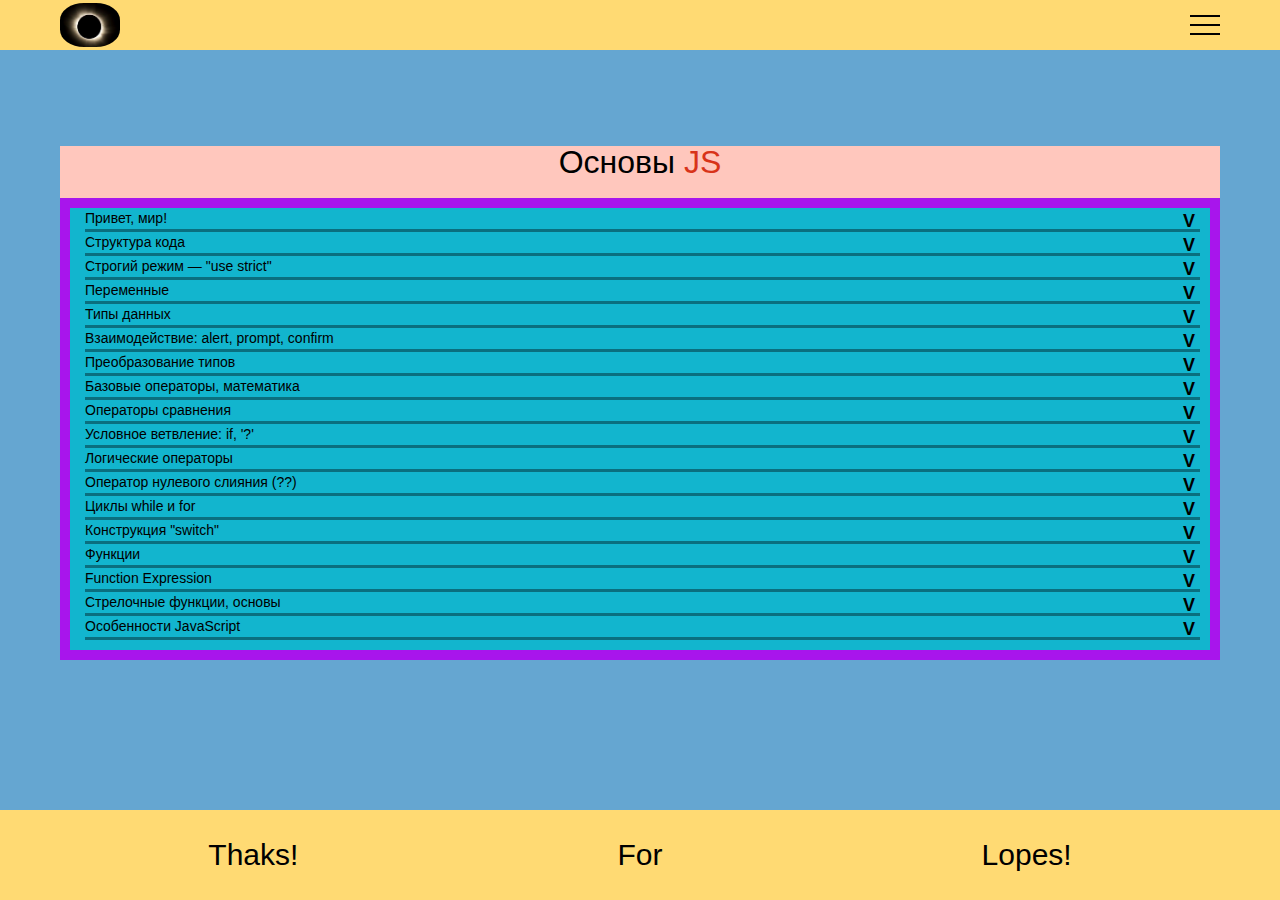
==== index.html @ dfa92df5 "initial commit" ====
<!DOCTYPE html>
<html lang="en">

<head>
    <meta charset="UTF-8">
    <meta http-equiv="X-UA-Compatible" content="IE=edge">
    <meta name="viewport" content="width=device-width, initial-scale=1.0">
    <title>JS-Lopes</title>
    <link rel="stylesheet" href="css/style.css">
</head>

<body class="main">
    <div class="main__wrapper">
<nav class="menu">
    <div class="menu__body">
        <a href="#" class="menu__logo">
            <img src="img/ThisIsLife.jpg" alt="">
        </a>
        <div class="menu__burger">
            <span></span>
        </div>
        <ul class="menu__punkts">
            <li class="menu__punkt">
                <a href="index.html" class="menu__link  hoverable">Основы JavaScript</a>
            </li>
            <li class="menu__punkt">
                <a href="qualityOfCode.html" class="menu__link hoverable">Качество кода</a>
            </li>
            <li class="menu__punkt">
                <a href="#" class="menu__link hoverable">Объекты: основы</a>
            </li>
            <li class="menu__punkt">
                <a href="#" class="menu__link hoverable">Типы данных</a>
            </li>
            <li class="menu__punkt">
                <a href="#" class="menu__link hoverable">Продвинутая работа с функциями</a>
            </li>
            <li class="menu__punkt">
                <a href="#" class="menu__link hoverable">Свойства объекта, их конфигурация</a>
            </li>
            <li class="menu__punkt">
                <a href="#" class="menu__link hoverable">Прототипы, наследование</a>
            </li>
            <li class="menu__punkt">
                <a href="#" class="menu__link hoverable">Обработка ошибок</a>
            </li>
            <li class="menu__punkt">
                <a href="#" class="menu__link hoverable">Промисы, async/await</a>
            </li>
            <li class="menu__punkt">
                <a href="#" class="menu__link hoverable">Генераторы, продвинутая итерация</a>
            </li>
            <li class="menu__punkt">
                <a href="#" class="menu__link hoverable">Модули</a>
            </li>
            <li class="menu__punkt">
                <a href="#" class="menu__link hoverable">Разное</a>
            </li>
        </ul>
    </div>
</nav>        <div class="example">
            <div class="example__wrapper">
                <h1 class="example__title"> Основы <span>JS</span></h1>
                <ul class="example__list">
                    <li class="example-items">
                        <div class="example-item hoverable">Привет, мир!<span class="marker">V</span></div>
                        <div class="example-item__homework display__none">
                            <form name="hello_world" action="#" class="hello__world">
                                <div class="hello__world-item">
                                    <label for="input_1" class="label">Введи шо хош))</label>
                                    <input id="input_1" type="text" value="" name="helloWorldInput"
                                        class="hello__world-input">
                                </div>
                                <div class="button__form button__form-hello hoverable">Пуск!</div>
                            </form>
                        </div>
                    </li>
                    <li class="example-items">
                        <div class="example-item hoverable">Структура кода<span class="marker">V</span></div>
                        <div class="example-item__homework display__none">
                            <div class="example-item__decor">Инструкции – это синтаксические конструкции и
                                команды, которые выполняют действия.</div>
                            <div class="example-item__decor">Мы уже видели инструкцию alert('Привет, мир!'),
                                которая отображает сообщение «Привет, мир!».</div>
                            <div class="example-item__decor">В нашем коде может быть столько инструкций, сколько
                                мы захотим. Инструкции могут отделяться точкой с запятой.</div>
                            <div class="example-item__decor">Обычно каждую инструкцию пишут на новой строке,
                                чтобы код было легче читать.
                                В большинстве случаев точку с запятой можно не ставить, если есть переход на новую
                                строку.
                                В этом случае JavaScript интерпретирует перенос строки как «неявную» точку с запятой.
                                Это называется автоматическая вставка точки с запятой.
                            </div>
                            <div class="example-item__decor">JavaScript не вставляет точку с запятой перед
                                квадратными скобками [...].
                                Это может произойти и в некоторых других ситуациях.
                                Мы рекомендуем ставить точку с запятой между инструкциями, даже если они отделены
                                переносами строк.
                                Это правило широко используется в сообществе разработчиков.
                                Стоит отметить ещё раз – в большинстве случаев можно не ставить точку с запятой.
                                Но безопаснее, особенно для новичка, ставить её.
                            </div>
                            <div class="example-item__decor">Со временем программы становятся всё сложнее и
                                сложнее.
                                Возникает необходимость добавлять комментарии, которые бы описывали, что делает код и
                                почему.
                                Комментарии могут находиться в любом месте скрипта.
                                Они не влияют на его выполнение, поскольку движок просто игнорирует их.
                                Однострочные комментарии начинаются с двойной косой черты //.
                                Многострочные комментарии начинаются косой чертой со звёздочкой /* и заканчиваются
                                звёздочкой с косой чертой */.</div>
                        </div>
                    </li>
                    <li class="example-items">
                        <div class="example-item hoverable">Строгий режим — "use strict"<span class="marker">V</span>
                        </div>
                        <div class="example-item__homework display__none">
                            <div class="example-item__decor">На протяжении долгого времени JavaScript развивался без
                                проблем с обратной совместимостью. Новые функции добавлялись в язык, в то время как
                                старая функциональность не менялась.</div>
                            <div class="example-item__decor">Преимуществом данного подхода было то, что существующий код
                                продолжал работать. А недостатком – что любая ошибка или несовершенное решение, принятое
                                создателями JavaScript, застревали в языке навсегда.</div>
                            <div class="example-item__decor">Так было до 2009 года, когда появился ECMAScript 5 (ES5).
                                Он добавил новые возможности в язык и изменил некоторые из существующих. Чтобы
                                устаревший код работал, как и раньше, по умолчанию подобные изменения не применяются.
                                Поэтому нам нужно явно их активировать с помощью специальной директивы: "use strict".
                            </div>
                            <div class="example-item__decor">Директива выглядит как строка: "use strict" или 'use
                                strict'. Когда она находится в начале скрипта, весь сценарий работает в «современном»
                                режиме.
                                Позже мы изучим функции (способ группировки команд). Забегая вперёд, заметим, что вместо
                                всего скрипта "use strict" можно поставить в начале большинства видов функций. Это
                                позволяет включить строгий режим только в конкретной функции. Но обычно люди используют
                                его для всего файла.
                                Проверьте, что "use strict" находится в первой исполняемой строке скрипта, иначе строгий
                                режим может не включиться.
                                Нет директивы типа "no use strict", которая возвращала бы движок к старому поведению.
                                Как только мы входим в строгий режим, отменить это невозможно.
                            </div>
                            <div class="example-item__decor">В дальнейшем, когда вы будете использовать консоль браузера
                                для тестирования функций, обратите внимание, что use strict по умолчанию в ней выключен.
                                Иногда, когда use strict имеет значение, вы можете получить неправильные результаты.
                            </div>
                            <h2 class="example__title">Всегда ли нужно использовать «use strict»?</h2>
                            <div class="example-item__decor">Вопрос кажется риторическим, но это не так.
                                Кто-то посоветует начинать каждый скрипт с "use strict"… Но есть способ покруче.
                                Современный JavaScript поддерживает «классы» и «модули» — продвинутые структуры языка (и
                                мы, конечно, до них доберёмся), которые автоматически включают строгий режим. Поэтому в
                                них нет нужды добавлять директиву "use strict".</div>
                            <div class="example-item__decor">Подытожим: пока очень желательно добавлять "use strict"; в
                                начале ваших скриптов. Позже, когда весь ваш код будет состоять из классов и модулей,
                                директиву можно будет опускать.
                                Пока мы узнали о use strict только в общих чертах.
                                В следующих главах, по мере расширения знаний о возможностях языка, мы яснее увидим
                                отличия между строгим и стандартным режимом. К счастью, их не так много, и все они
                                делают жизнь разработчика лучше.
                                Все примеры в этом учебнике подразумевают исполнение в строгом режиме, за исключением
                                случаев (очень редких), когда оговорено иное.</div>
                        </div>
                    </li>
                    <li class="example-items">
                        <div class="example-item hoverable">Переменные<span class="marker">V</span></div>
                        <div class="example-item__homework display__none">
                            <form name="variables" action="#" class="variable">
                                <div class="variable-item">
                                    <label for="input_2" class="label">Введи переменную name.</label>
                                    <input id="input_2" type="text" value="" name="variableInput"
                                        class="variable-input">
                                </div>
                                <div class="button__form button__form-variable hoverable">Пуск!</div>
                            </form>
                        </div>
                    </li>
                    <li class="example-items">
                        <div class="example-item hoverable">Типы данных<span class="marker">V</span></div>
                        <div class="example-item__homework display__none">
                            <h2 class="example__title">Итого</h2>
                            <div class="example-item__decor">
                                В JavaScript есть 8 основных типов.
                            </div>
                            <ul>
                                <li class="data__type">
                                    <div class="example-item__decor">
                                        <span class="green"> number </span>для любых чисел: целочисленных или чисел с
                                        плавающей точкой;
                                        целочисленные значения ограничены диапазоном ±(253-1).
                                    </div>
                                </li>
                                <li class="data__type">
                                    <div class="example-item__decor">
                                        <span class="green"> bigint </span> для целых чисел произвольной длины.
                                    </div>
                                </li>
                                <li class="data__type">
                                    <div class="example-item__decor">
                                        <span class="green"> string </span> для строк. Строка может содержать ноль или
                                        больше символов, нет отдельного символьного типа.
                                    </div>
                                </li>
                                <li class="data__type">
                                    <div class="example-item__decor">
                                        <span class="green"> boolean </span> для true/false.
                                    </div>
                                </li>
                                <li class="data__type">
                                    <div class="example-item__decor">
                                        <span class="green"> null </span> для неизвестных значений – отдельный тип,
                                        имеющий одно значение null.
                                    </div>
                                </li>
                                <li class="data__type">
                                    <div class="example-item__decor">
                                        <span class="green"> undefined </span> для неприсвоенных значений – отдельный
                                        тип, имеющий одно значение undefined.
                                    </div>
                                </li>
                                <li class="data__type">
                                    <div class="example-item__decor">
                                        <span class="green"> object </span> для более сложных структур данных.
                                    </div>
                                </li>
                                <li class="data__type">
                                    <div class="example-item__decor">
                                        <span class="green"> symbol </span> для уникальных идентификаторов.
                                    </div>
                                </li>
                            </ul>
                            <div class="example-item__decor">
                                Оператор typeof позволяет нам увидеть, какой тип данных сохранён в переменной.
                                Имеет две формы: typeof x или typeof(x).
                                Возвращает строку с именем типа. Например, "string".
                                Для null возвращается "object" – это ошибка в языке, на самом деле это не объект.</div>
                        </div>
                    </li>
                    <li class="example-items">
                        <div class="example-item  hoverable">Взаимодействие: alert, prompt, confirm<span
                                class="marker">V</span>
                        </div>
                        <div class="example-item__homework display__none">
                            <div class="button__form button__form-interaction hoverable">Пуск!</div>
                        </div>
                    </li>
                    <li class="example-items">
                        <div class="example-item hoverable">Преобразование типов<span class="marker">V</span></div>
                        <div class="example-item__homework display__none">
                            <h2 class="example__title">Итого</h2>
                            <div class="example-item__decor"> Существует 3 наиболее широко используемых преобразования:
                                строковое, численное и логическое.</div>
                            <div class="example-item__decor"><span class="green">Строковое</span> – Происходит, когда
                                нам нужно что-то вывести. Может быть вызвано с помощью String(value). Для примитивных
                                значений работает очевидным образом.</div>
                            <div class="example-item__decor"><span class="green">Численное</span> – Происходит в
                                математических операциях. Может быть вызвано с помощью Number(value).
                                <p>Значение <span class="green">undefined</span>. Становится <span
                                        class="green">NaN</span>.</p>
                                <p>Значение <span class="green">null</span>. Становится <span class="green">0</span>.
                                </p>
                                <p>Значение <span class="green">true / false</span>. Становится <span class="green">1 /
                                        0</span>.</p>
                                <p>Значение <span class="green">string</span>. Пробельные символы по краям обрезаются.
                                    Далее, если
                                    остаётся пустая строка, то получаем <span class="green">0</span>, иначе из непустой
                                    строки «считывается» число.
                                    При ошибке результат <span class="green">NaN</span>..</p>
                            </div>
                            <div class="example-item__decor"><span class="green">Логическое</span> – Происходит в
                                логических операциях. Может быть вызвано с помощью Boolean(value).
                                <p>Значения <span class="green">0, null, undefined, NaN, ""</span>. Становится <span
                                        class="green">false</span>
                                <p>Любое другое значение становится <span class="green">true</span>
                            </div>
                        </div>
                    </li>
                    <li class="example-items">
                        <div class="example-item hoverable">Базовые операторы, математика<span class="marker">V</span>
                        </div>
                        <div class="example-item__homework display__none"></div>
                    </li>
                    <li class="example-items">
                        <div class="example-item hoverable">Операторы сравнения<span class="marker">V</span></div>
                        <div class="example-item__homework display__none"></div>
                    </li>
                    <li class="example-items">
                        <div class="example-item hoverable">Условное ветвление: if, '?'<span class="marker">V</span>
                        </div>
                        <div class="example-item__homework display__none"></div>
                    </li>
                    <li class="example-items">
                        <div class="example-item hoverable">Логические операторы<span class="marker">V</span></div>
                        <div class="example-item__homework display__none"></div>
                    </li>
                    <li class="example-items">
                        <div class="example-item hoverable">Оператор нулевого слияния (??)<span class="marker">V</span>
                        </div>
                        <div class="example-item__homework display__none"></div>
                    </li>
                    <li class="example-items">
                        <div class="example-item hoverable">Циклы while и for<span class="marker">V</span></div>
                        <div class="example-item__homework display__none"></div>
                    </li>
                    <li class="example-items">
                        <div class="example-item hoverable">Конструкция "switch"<span class="marker">V</span></div>
                        <div class="example-item__homework display__none"></div>
                    </li>
                    <li class="example-items">
                        <div class="example-item hoverable">Функции<span class="marker">V</span></div>
                        <div class="example-item__homework display__none"></div>
                    </li>
                    <li class="example-items">
                        <div class="example-item hoverable">Function Expression<span class="marker">V</span></div>
                        <div class="example-item__homework display__none"></div>
                    </li>
                    <li class="example-items">
                        <div class="example-item hoverable">Стрелочные функции, основы<span class="marker">V</span>
                        </div>
                        <div class="example-item__homework display__none"></div>
                    </li>
                    <li class="example-items">
                        <div class="example-item hoverable">Особенности JavaScript<span class="marker">V</span></div>
                        <div class="example-item__homework display__none"></div>
                    </li>
                </ul>
            </div>
        </div>
<div class="footer">
    <ul class="footer__space">
        <li class="footer__item hoverable"> Thaks!</li>
        <li class="footer__item hoverable">For</li>
        <li class="footer__item hoverable">Lopes!</li>
    </ul>
</div>    </div>
    <script src="js\script.js"></script>
</body>

</html>
---- css/style.css ----
* {
  padding: 0;
  margin: 0;
  border: 0;
}

*,
*:before,
*:after {
  -webkit-box-sizing: border-box;
  box-sizing: border-box;
}

:focus,
:active {
  outline: none;
}

a:focus,
a:active {
  outline: none;
}

nav,
footer,
header,
aside {
  display: block;
}

html,
body {
  height: 100%;
  width: 100%;
  font-size: 100%;
  line-height: 1;
  font-size: 14px;
  -ms-text-size-adjust: 100%;
  -moz-text-size-adjust: 100%;
  -webkit-text-size-adjust: 100%;
}

input,
button,
textarea {
  font-family: inherit;
}

input::-ms-clear {
  display: none;
}

button {
  cursor: pointer;
}

button::-moz-focus-inner {
  padding: 0;
  border: 0;
}

a,
a:visited {
  text-decoration: none;
}

a:hover {
  text-decoration: none;
}

ul li {
  list-style: none;
}

img {
  vertical-align: top;
}

h1,
h2,
h3,
h4,
h5,
h6 {
  font-size: inherit;
  font-weight: inherit;
}

.footer::before {
  content: "";
  position: absolute;
  bottom: auto;
  left: 0;
  background-color: #FFDA73;
  width: 100%;
  height: 90px;
  z-index: 2;
}

.footer__space {
  display: -ms-grid;
  display: grid;
  -ms-grid-columns: 1fr 1fr 1fr;
  grid-template-columns: 1fr 1fr 1fr;
  -ms-grid-rows: 1fr;
  grid-template-rows: 1fr;
}

.footer__space > *:nth-child(1) {
  -ms-grid-row: 1;
  -ms-grid-column: 1;
}

.footer__space > *:nth-child(2) {
  -ms-grid-row: 1;
  -ms-grid-column: 2;
}

.footer__space > *:nth-child(3) {
  -ms-grid-row: 1;
  -ms-grid-column: 3;
}

.footer__item {
  padding: 30px 0px;
  text-align: center;
  font-size: 30px;
  z-index: 3;
}

.menu {
  position: fixed;
  width: 100%;
  top: 0;
  left: 0;
  z-index: 50;
}

.menu::before {
  content: "";
  position: absolute;
  top: 0;
  left: 0;
  background-color: #FFDA73;
  width: 100%;
  height: 100%;
  z-index: 2;
}

.menu__body {
  position: relative;
  display: -webkit-box;
  display: -ms-flexbox;
  display: flex;
  -webkit-box-pack: justify;
      -ms-flex-pack: justify;
          justify-content: space-between;
  height: 80px;
  -webkit-box-align: center;
      -ms-flex-align: center;
          align-items: center;
  max-width: 1180px;
  margin: 0px auto;
  padding: 0 10px;
}

.menu__logo {
  -webkit-box-flex: 0;
      -ms-flex: 0 0 60px;
          flex: 0 0 60px;
  border-radius: 40%;
  overflow: hidden;
  z-index: 3;
}

.menu__logo img {
  max-width: 100%;
  display: block;
}

.menu__burger {
  display: none;
}

.menu li {
  margin: 0 0 0 20px;
}

.menu__punkts {
  display: -webkit-box;
  display: -ms-flexbox;
  display: flex;
  z-index: 3;
}

.menu__link {
  color: black;
  text-transform: uppercase;
  font-size: 18px;
  text-decoration: none;
}

.main__wrapper {
  min-height: 100%;
  display: -webkit-box;
  display: -ms-flexbox;
  display: flex;
  -webkit-box-orient: vertical;
  -webkit-box-direction: normal;
      -ms-flex-direction: column;
          flex-direction: column;
  padding: 100px 0 0 0;
  font-family: Verdana, Geneva, Tahoma, sans-serif;
  max-width: 1180px;
  margin: 0px auto;
  padding: 0 10px;
}

.menu__body {
  height: 50px;
}

.menu__burger {
  display: block;
  position: relative;
  width: 30px;
  height: 20px;
  position: relative;
  z-index: 3;
  cursor: pointer;
}

.menu__burger span {
  content: "";
  background-color: black;
  position: absolute;
  width: 100%;
  height: 2px;
  left: 0;
  top: 9px;
  -webkit-transition: all 0.3s ease 0s;
  transition: all 0.3s ease 0s;
}

.menu__burger::before {
  content: "";
  background-color: black;
  position: absolute;
  width: 100%;
  height: 2px;
  left: 0;
  top: 0;
  -webkit-transition: all 0.3s ease 0s;
  transition: all 0.3s ease 0s;
}

.menu__burger::after {
  content: "";
  background-color: black;
  position: absolute;
  width: 100%;
  height: 2px;
  left: 0;
  bottom: 0;
  -webkit-transition: all 0.3s ease 0s;
  transition: all 0.3s ease 0s;
}

.menu__burger.active::before {
  -webkit-transform: rotate(45deg);
          transform: rotate(45deg);
  top: 9px;
}

.menu__burger.active::after {
  -webkit-transform: rotate(-45deg);
          transform: rotate(-45deg);
  bottom: 9px;
}

.menu__burger.active span {
  -webkit-transform: scale(0);
          transform: scale(0);
}

.menu__punkts {
  position: fixed;
  display: block;
  overflow: auto;
  top: -100%;
  left: 0;
  width: 100%;
  height: 100%;
  background-color: #73FFDA;
  padding: 70px 10px 20px 10px;
  z-index: 1;
  -webkit-transition: all 0.3s ease 0s;
  transition: all 0.3s ease 0s;
}

.menu__punkts.active {
  top: 0;
}

.menu li {
  margin: 0 0 20px 0;
}

.menu__link {
  font-size: 40px;
}

.example {
  padding: 100px 0 0 0;
  -webkit-box-flex: 1;
      -ms-flex: 1 1 auto;
          flex: 1 1 auto;
}

.example__wrapper {
  background-color: #FFC7BD;
  margin: 4% auto;
}

.example__wrapper-item {
  text-align: center;
  font-size: 30px;
}

.example__title {
  font-size: 32px;
  text-align: center;
  margin: 20px 0 20px 0;
}

.example__title span {
  color: #d83319;
}

.example__list {
  display: -ms-grid;
  display: grid;
  -ms-grid-columns: (1fr)[1];
  grid-template-columns: repeat(1, 1fr);
  padding: 10px;
  background-color: #a815ec;
}

.example__list li:last-child {
  padding-bottom: 10px;
}

.example-items {
  background-color: #12b5ce;
  position: relative;
  padding: 0px 10px 0px 15px;
  line-height: 1.5;
  -webkit-transition: all 0.2s ease 0s;
  transition: all 0.2s ease 0s;
}

.example-item {
  border-bottom: solid #0a6f7f;
}

.example-item:hover {
  background-color: #0897ad;
}

.example-item__homework {
  background-color: #12c7e3;
  min-height: 150px;
}

.marker {
  position: absolute;
  font-size: 18px;
  font-weight: 900;
  top: 0;
  right: 15px;
  -webkit-transition: all 0.2s ease 0s;
  transition: all 0.2s ease 0s;
}

.clicked {
  -webkit-transform: rotate(180deg);
          transform: rotate(180deg);
}

.hello__world, .variable {
  padding: 10px 20px 20px 40px;
  -ms-grid-column-align: auto;
      justify-self: auto;
  display: -ms-grid;
  display: grid;
  -ms-grid-columns: 1fr 1fr;
  grid-template-columns: 1fr 1fr;
}

.label {
  display: block;
  font-size: 20px;
}

.hello__world-input,
.variable-input {
  padding: 5px 10px 5px 15px;
  height: 40px;
  width: 100%;
  font-size: 20px;
  background-color: #13d9f8;
  border-radius: 5px;
}

.button__form {
  font-size: 30px;
  text-align: center;
  margin: 26px auto;
  width: 300px;
  border-radius: 30px;
  background-color: #a815ec;
}

@media (max-width: 768px) {
  .button__form {
    font-size: 24px;
    text-align: center;
    margin: 30px auto;
    width: 200px;
    border-radius: 20px;
  }
}
@media (max-width: 600px) {
  .hello__world, .variable {
    padding: 10px 20px 20px 40px;
    -ms-grid-column-align: auto;
        justify-self: auto;
    display: -ms-grid;
    display: grid;
    -ms-grid-columns: 1fr;
    grid-template-columns: 1fr;
  }
}
.example-item__decor {
  font-size: 22px;
  padding: 10px 10px 10px 20px;
}

.data__type {
  list-style: square;
  margin-left: 40px;
}

.green {
  color: green;
}

.button__form-interaction {
  position: absolute;
  top: 50px;
  bottom: auto;
  left: 0;
  right: 0;
}

.main {
  background-color: #65A6D1;
  height: 100%;
}

.login {
  padding: 100px 0 0 0;
  -webkit-box-flex: 1;
      -ms-flex: 1 1 auto;
          flex: 1 1 auto;
}

.login__wrapper {
  background-color: #FFC7BD;
  margin: 4% auto;
}

.login__change-wrapper {
  display: -ms-grid;
  display: grid;
  height: 598px;
  -ms-grid-rows: 1fr;
  -ms-grid-columns: 1fr 1fr;
      grid-template: 1fr/1fr 1fr;
  -webkit-box-align: center;
      -ms-flex-align: center;
          align-items: center;
  justify-items: center;
  font-size: 60px;
}

.login__change-item {
  background-color: #FFDA73;
  width: 400px;
  text-align: center;
  border-radius: 30px;
}

.login__form {
  display: -ms-grid;
  display: grid;
  height: 598px;
  -ms-grid-columns: 1fr;
  grid-template-columns: 1fr;
  -webkit-box-align: center;
      -ms-flex-align: center;
          align-items: center;
  justify-items: center;
  font-size: 40px;
}

.login__menu-str {
  width: 300px;
}

.login__menu-str-item {
  display: -ms-grid;
  display: grid;
  -ms-grid-columns: 1fr 1fr;
  grid-template-columns: 1fr 1fr;
  -ms-grid-rows: 1fr;
  grid-template-rows: 1fr;
  -ms-grid-row-align: center;
      align-self: center;
  margin-bottom: 150px;
}

.login__menu-str-item > *:nth-child(1) {
  -ms-grid-row: 1;
  -ms-grid-column: 1;
}

.login__menu-str-item > *:nth-child(2) {
  -ms-grid-row: 1;
  -ms-grid-column: 2;
}

.login__menu-str-item-button {
  font-size: 30px;
  text-align: center;
  margin: 20px 20px 20px 0;
  width: 250px;
  border-radius: 30px;
  background-color: #FFDA73;
}

.registration__menu {
  padding: 20px;
}

.registration__form {
  display: -ms-grid;
  display: grid;
  font-size: 20px;
  -ms-grid-columns: 1fr 1fr;
  grid-template-columns: 1fr 1fr;
  -ms-grid-rows: auto;
  grid-template-rows: auto;
}

.registration__form > *:nth-child(1) {
  -ms-grid-row: 1;
  -ms-grid-column: 1;
}

.registration__form > *:nth-child(2) {
  -ms-grid-row: 1;
  -ms-grid-column: 2;
}

.registration__form-mail {
  display: block;
  padding: 10px;
  border-radius: 10px;
  width: 90%;
}

.registration__form-login {
  background-color: green;
  margin: 20px;
}

.registration__form-str {
  padding: 20px;
}

.registration__form-pass {
  display: block;
  padding: 10px;
  border-radius: 10px;
  width: 90%;
}

.registration__form-pass2 {
  display: block;
  padding: 10px;
  border-radius: 10px;
  width: 90%;
}

.registration__form-sex {
  background-color: purple;
  margin: 20px;
  padding: 20px;
}

.registration__form-sex-str {
  margin: auto;
  padding: 20px 0 0 20px;
  font-size: 30px;
}

.registration__button {
  display: -ms-grid;
  display: grid;
  -ms-grid-columns: 1fr 1fr;
  grid-template-columns: 1fr 1fr;
  -ms-grid-rows: 1fr;
  grid-template-rows: 1fr;
}

.registration__button > *:nth-child(1) {
  -ms-grid-row: 1;
  -ms-grid-column: 1;
}

.registration__button > *:nth-child(2) {
  -ms-grid-row: 1;
  -ms-grid-column: 2;
}

.registration__button-item {
  font-size: 30px;
  text-align: center;
  margin: 20px 20px 20px 80px;
  width: 300px;
  border-radius: 30px;
  background-color: #65A6D1;
}

.hoover {
  -webkit-transition: all 0.3s ease 0s;
  transition: all 0.3s ease 0s;
  color: #fff;
  cursor: pointer;
}

.display__none {
  display: none;
}

body.lock {
  overflow: hidden;
}
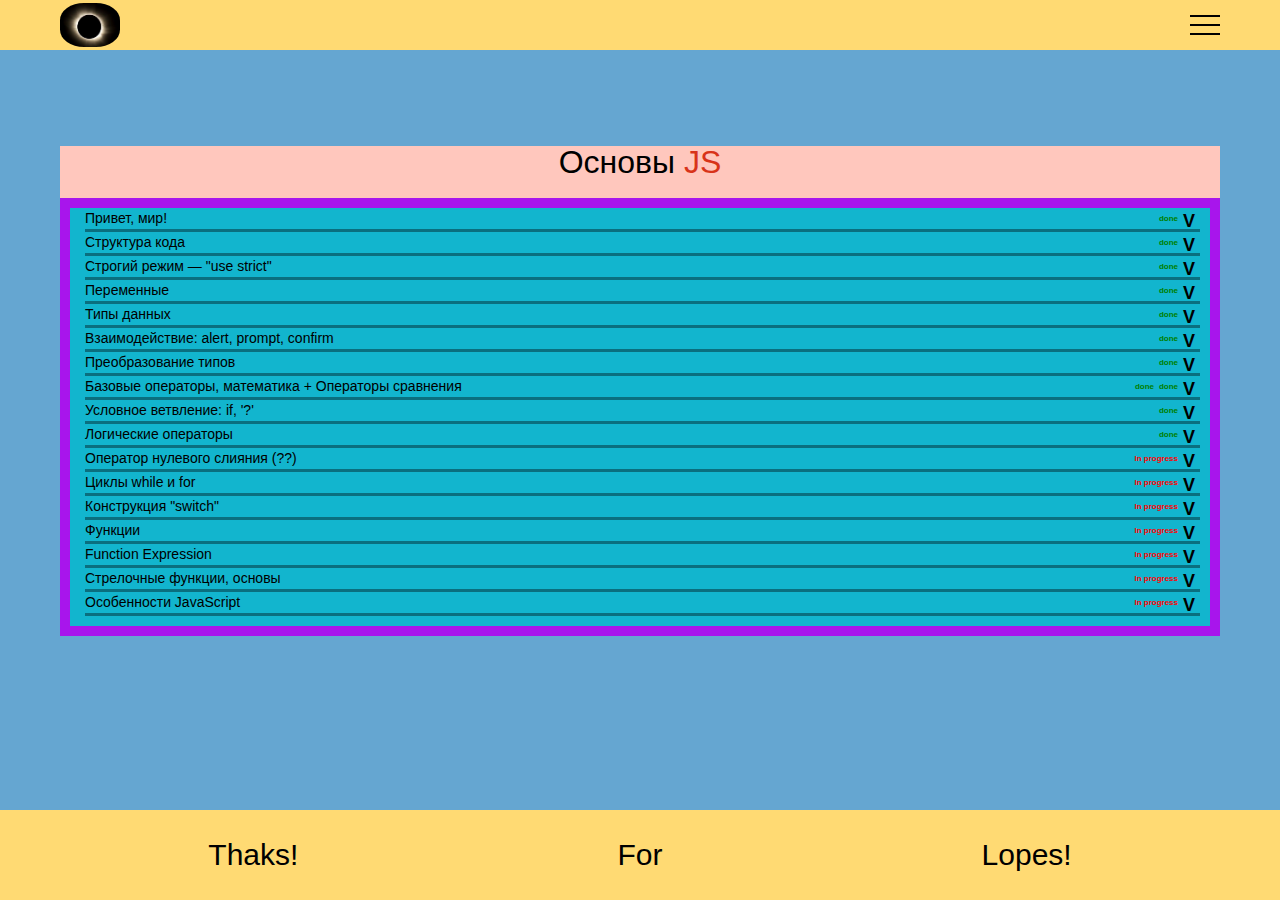
==== commit 4f1a7a40: "JS-Lopes" ====
--- a/index.html
+++ b/index.html
@@ -62,8 +62,12 @@
             <div class="example__wrapper">
                 <h1 class="example__title"> Основы <span>JS</span></h1>
                 <ul class="example__list">
-                    <li class="example-items">
-                        <div class="example-item hoverable">Привет, мир!<span class="marker">V</span></div>
+                    <!--homework hello world! -->
+                    <li class="example-items">
+                        <div class="example-item hoverable">Привет, мир!
+                            <span class="done">done</span>
+                            <span class="marker">V</span>
+                        </div>
                         <div class="example-item__homework display__none">
                             <form name="hello_world" action="#" class="hello__world">
                                 <div class="hello__world-item">
@@ -75,8 +79,12 @@
                             </form>
                         </div>
                     </li>
-                    <li class="example-items">
-                        <div class="example-item hoverable">Структура кода<span class="marker">V</span></div>
+                    <!--homework code structure -->
+                    <li class="example-items">
+                        <div class="example-item hoverable">Структура кода
+                            <span class="done">done</span>
+                            <span class="marker">V</span>
+                        </div>
                         <div class="example-item__homework display__none">
                             <div class="example-item__decor">Инструкции – это синтаксические конструкции и
                                 команды, которые выполняют действия.</div>
@@ -111,8 +119,11 @@
                                 звёздочкой с косой чертой */.</div>
                         </div>
                     </li>
-                    <li class="example-items">
-                        <div class="example-item hoverable">Строгий режим — "use strict"<span class="marker">V</span>
+                    <!--homework use strict -->
+                    <li class="example-items">
+                        <div class="example-item hoverable">Строгий режим — "use strict"
+                            <span class="done">done</span>
+                            <span class="marker">V</span>
                         </div>
                         <div class="example-item__homework display__none">
                             <div class="example-item__decor">На протяжении долгого времени JavaScript развивался без
@@ -159,8 +170,12 @@
                                 случаев (очень редких), когда оговорено иное.</div>
                         </div>
                     </li>
-                    <li class="example-items">
-                        <div class="example-item hoverable">Переменные<span class="marker">V</span></div>
+                    <!--homework variables -->
+                    <li class="example-items">
+                        <div class="example-item hoverable">Переменные
+                            <span class="done">done</span>
+                            <span class="marker">V</span>
+                        </div>
                         <div class="example-item__homework display__none">
                             <form name="variables" action="#" class="variable">
                                 <div class="variable-item">
@@ -172,8 +187,12 @@
                             </form>
                         </div>
                     </li>
-                    <li class="example-items">
-                        <div class="example-item hoverable">Типы данных<span class="marker">V</span></div>
+                    <!--homework data types -->
+                    <li class="example-items">
+                        <div class="example-item hoverable">Типы данных
+                            <span class="done">done</span>
+                            <span class="marker">V</span>
+                        </div>
                         <div class="example-item__homework display__none">
                             <h2 class="example__title">Итого</h2>
                             <div class="example-item__decor">
@@ -233,16 +252,22 @@
                                 Для null возвращается "object" – это ошибка в языке, на самом деле это не объект.</div>
                         </div>
                     </li>
-                    <li class="example-items">
-                        <div class="example-item  hoverable">Взаимодействие: alert, prompt, confirm<span
-                                class="marker">V</span>
+                    <!--homework interaction -->
+                    <li class="example-items">
+                        <div class="example-item  hoverable">Взаимодействие: alert, prompt, confirm
+                            <span class="done">done</span>
+                            <span class="marker">V</span>
                         </div>
                         <div class="example-item__homework display__none">
                             <div class="button__form button__form-interaction hoverable">Пуск!</div>
                         </div>
                     </li>
-                    <li class="example-items">
-                        <div class="example-item hoverable">Преобразование типов<span class="marker">V</span></div>
+                    <!--homework type changing -->
+                    <li class="example-items">
+                        <div class="example-item hoverable">Преобразование типов
+                            <span class="done">done</span>
+                            <span class="marker">V</span>
+                        </div>
                         <div class="example-item__homework display__none">
                             <h2 class="example__title">Итого</h2>
                             <div class="example-item__decor"> Существует 3 наиболее широко используемых преобразования:
@@ -272,54 +297,115 @@
                             </div>
                         </div>
                     </li>
-                    <li class="example-items">
-                        <div class="example-item hoverable">Базовые операторы, математика<span class="marker">V</span>
-                        </div>
-                        <div class="example-item__homework display__none"></div>
-                    </li>
-                    <li class="example-items">
-                        <div class="example-item hoverable">Операторы сравнения<span class="marker">V</span></div>
-                        <div class="example-item__homework display__none"></div>
-                    </li>
-                    <li class="example-items">
-                        <div class="example-item hoverable">Условное ветвление: if, '?'<span class="marker">V</span>
-                        </div>
-                        <div class="example-item__homework display__none"></div>
-                    </li>
-                    <li class="example-items">
-                        <div class="example-item hoverable">Логические операторы<span class="marker">V</span></div>
-                        <div class="example-item__homework display__none"></div>
-                    </li>
-                    <li class="example-items">
-                        <div class="example-item hoverable">Оператор нулевого слияния (??)<span class="marker">V</span>
-                        </div>
-                        <div class="example-item__homework display__none"></div>
-                    </li>
-                    <li class="example-items">
-                        <div class="example-item hoverable">Циклы while и for<span class="marker">V</span></div>
-                        <div class="example-item__homework display__none"></div>
-                    </li>
-                    <li class="example-items">
-                        <div class="example-item hoverable">Конструкция "switch"<span class="marker">V</span></div>
-                        <div class="example-item__homework display__none"></div>
-                    </li>
-                    <li class="example-items">
-                        <div class="example-item hoverable">Функции<span class="marker">V</span></div>
-                        <div class="example-item__homework display__none"></div>
-                    </li>
-                    <li class="example-items">
-                        <div class="example-item hoverable">Function Expression<span class="marker">V</span></div>
-                        <div class="example-item__homework display__none"></div>
-                    </li>
-                    <li class="example-items">
-                        <div class="example-item hoverable">Стрелочные функции, основы<span class="marker">V</span>
-                        </div>
-                        <div class="example-item__homework display__none"></div>
-                    </li>
-                    <li class="example-items">
-                        <div class="example-item hoverable">Особенности JavaScript<span class="marker">V</span></div>
-                        <div class="example-item__homework display__none"></div>
-                    </li>
+                    <!--homework base operators, math + comparsion-->
+                    <li class="example-items">
+                        <div class="example-item hoverable">Базовые операторы, математика + Операторы сравнения
+                            <span class="done2">done</span>
+                            <span class="done">done</span>
+                            <span class="marker">V</span>
+                        </div>
+                        <div class="example-item__homework display__none">
+                            <form name="baseOperatorsMath" action="#" class="base__operators-math">
+                                <div class="base__operators-mathi-tem">
+                                    <label for="input_3" class="label">Введи выражение (осторожно работает
+                                        EVAL!!!) .</label>
+                                    <input id="input_3" type="text" value="" name="baseOperatorsMathInput"
+                                        class="base__operators-math-item-input">
+                                </div>
+                                <div class="buttons">
+                                    <div class="button__form button__baseoperators-mathitem hoverable">Пуск!</div>
+                                    <div class="button__form button__sbros-mathitem hoverable">Сброс</div>
+                                </div>
+
+                                <div class="math__answer">
+                                    <div class="example-item__decor answer1">Результат: </div>
+                                    <div class="example-item__decor answer2">Тип данных: </div>
+                                </div>
+
+                            </form>
+                        </div>
+                    </li>
+                    <!-- Условное ветвление: if, '?' -->
+                    <li class="example-items">
+                        <div class="example-item hoverable">Условное ветвление: if, '?'
+                            <span class="done">done</span>
+                            <span class="marker">V</span>
+                        </div>
+                        <div class="example-item__homework display__none">
+                            <div class="example-item__decor-center">Название JavaScript</div>
+                            <div class="button__form button__form-branching1 hoverable">Пуск!</div>
+                            <div class="example-item__decor-center">Покажите знак числа</div>
+                            <div class="button__form button__form-branching2 hoverable">Пуск!</div>
+                        </div>
+                    </li>
+                    <!-- Логические операторы-->
+                    <li class="example-items">
+                        <div class="example-item hoverable">Логические операторы
+                            <span class="done">done</span>
+                            <span class="marker">V</span>
+                        </div>
+                        <div class="example-item__homework display__none">
+                            <div class="example-item__decor-center">Проверка логина</div>
+                            <div class="button__form button__form-logicoperators hoverable">Пуск!</div>
+                        </div>
+                    </li>
+                    <!-- -->
+                    <li class="example-items">
+                        <div class="example-item hoverable">Оператор нулевого слияния (??)
+                            <span class="inprogress">In progress</span>
+                            <span class="marker">V</span>
+                        </div>
+                        <div class="example-item__homework display__none"></div>
+                    </li>
+                    <!-- -->
+                    <li class="example-items">
+                        <div class="example-item hoverable">Циклы while и for
+                            <span class="inprogress">In progress</span>
+                            <span class="marker">V</span>
+                        </div>
+                        <div class="example-item__homework display__none"></div>
+                    </li>
+                    <!-- -->
+                    <li class="example-items">
+                        <div class="example-item hoverable">Конструкция "switch"
+                            <span class="inprogress">In progress</span>
+                            <span class="marker">V</span>
+                        </div>
+                        <div class="example-item__homework display__none"></div>
+                    </li>
+                    <!-- -->
+                    <li class="example-items">
+                        <div class="example-item hoverable">Функции
+                            <span class="inprogress">In progress</span>
+                            <span class="marker">V</span>
+                        </div>
+                        <div class="example-item__homework display__none"></div>
+                    </li>
+                    <!-- -->
+                    <li class="example-items">
+                        <div class="example-item hoverable">Function Expression
+                            <span class="inprogress">In progress</span>
+                            <span class="marker">V</span>
+                        </div>
+                        <div class="example-item__homework display__none"></div>
+                    </li>
+                    <!-- -->
+                    <li class="example-items">
+                        <div class="example-item hoverable">Стрелочные функции, основы
+                            <span class="inprogress">In progress</span>
+                            <span class="marker">V</span>
+                        </div>
+                        <div class="example-item__homework display__none"></div>
+                    </li>
+                    <!-- -->
+                    <li class="example-items">
+                        <div class="example-item hoverable">Особенности JavaScript
+                            <span class="inprogress">In progress</span>
+                            <span class="marker">V</span>
+                        </div>
+                        <div class="example-item__homework display__none"></div>
+                    </li>
+                    <!-- -->
                 </ul>
             </div>
         </div>
--- a/css/style.css
+++ b/css/style.css
@@ -382,12 +382,39 @@
   transition: all 0.2s ease 0s;
 }
 
+.done {
+  position: absolute;
+  color: green;
+  font-size: 8px;
+  font-weight: 900;
+  top: 5px;
+  right: 32px;
+}
+
+.done2 {
+  position: absolute;
+  color: green;
+  font-size: 8px;
+  font-weight: 900;
+  top: 5px;
+  right: 56px;
+}
+
+.inprogress {
+  position: absolute;
+  color: red;
+  font-size: 8px;
+  font-weight: 900;
+  top: 5px;
+  right: 32px;
+}
+
 .clicked {
   -webkit-transform: rotate(180deg);
           transform: rotate(180deg);
 }
 
-.hello__world, .variable {
+.hello__world, .variable, .base__operators-math {
   padding: 10px 20px 20px 40px;
   -ms-grid-column-align: auto;
       justify-self: auto;
@@ -403,7 +430,8 @@
 }
 
 .hello__world-input,
-.variable-input {
+.variable-input,
+.base__operators-math-item-input {
   padding: 5px 10px 5px 15px;
   height: 40px;
   width: 100%;
@@ -446,6 +474,12 @@
   padding: 10px 10px 10px 20px;
 }
 
+.example-item__decor-center {
+  font-size: 30px;
+  text-align: center;
+  margin: 26px auto;
+}
+
 .data__type {
   list-style: square;
   margin-left: 40px;
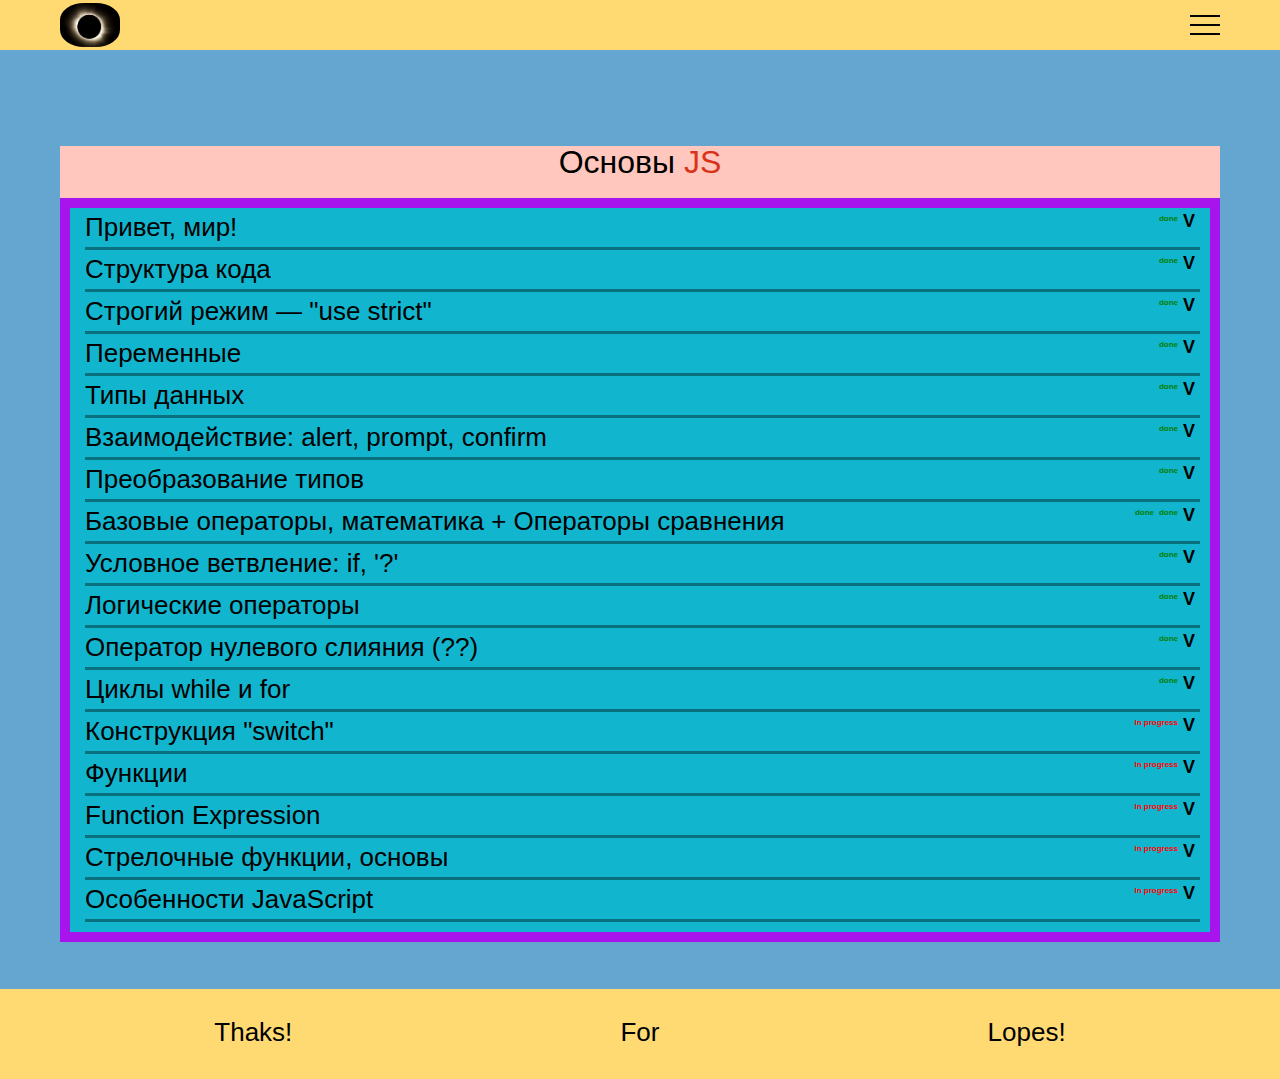
==== commit 3fc0a45b: "JS-Lopes" ====
--- a/index.html
+++ b/index.html
@@ -349,21 +349,81 @@
                             <div class="button__form button__form-logicoperators hoverable">Пуск!</div>
                         </div>
                     </li>
-                    <!-- -->
+                    <!-- Нулевое слияние-->
                     <li class="example-items">
                         <div class="example-item hoverable">Оператор нулевого слияния (??)
-                            <span class="inprogress">In progress</span>
-                            <span class="marker">V</span>
-                        </div>
-                        <div class="example-item__homework display__none"></div>
-                    </li>
-                    <!-- -->
+                            <span class="done">done</span>
+                            <span class="marker">V</span>
+                        </div>
+                        <div class="example-item__homework display__none">
+                            <div class="example-item__decor">
+                                Оператор нулевого слияния ?? — это быстрый способ выбрать первое «определённое» значение
+                                из
+                                списка.
+                            </div>
+                            <div class="example-item__decor">Используется для присвоения переменным значений по
+                                умолчанию:</div>
+                            <div class="example-item__decor">
+                                // будет height=100, если переменная height равна null или undefined
+                                height = height ?? 100;
+                            </div>
+                            <div class="example-item__decor">
+                                Оператор ?? имеет очень низкий приоритет, лишь немного выше, чем у ? и =, поэтому при
+                                использовании его в выражении, скорее всего, потребуются скобки.
+                            </div>
+                            <div class="example-item__decor">
+                                Запрещено использовать вместе с || или && без явно указанного приоритета, то есть без
+                                скобок.
+                            </div>
+                        </div>
+                    </li>
+                    <!-- Циклы While and For -->
                     <li class="example-items">
                         <div class="example-item hoverable">Циклы while и for
-                            <span class="inprogress">In progress</span>
-                            <span class="marker">V</span>
-                        </div>
-                        <div class="example-item__homework display__none"></div>
+                            <span class="done">done</span>
+                            <span class="marker">V</span>
+                        </div>
+                        <div class="example-item__homework display__none">
+                            <div class="example-item__decor">Мы рассмотрели 3 вида циклов: </div>
+
+                            <div class="example-item__decor">while – Проверяет условие перед каждой итерацией.
+                                do..while – Проверяет условие после каждой итерации.
+                                for (;;) – Проверяет условие перед каждой итерацией, есть возможность задать
+                                дополнительные
+                                настройки.</div>
+
+                            <div class="example-item__decor">Чтобы организовать бесконечный цикл, используют конструкцию
+                                while (true). При этом он, как и
+                                любой другой цикл, может быть прерван директивой break.</div>
+
+                            <div class="example-item__decor">Если на данной итерации цикла делать больше ничего не надо,
+                                но полностью прекращать цикл не
+                                следует – используют директиву continue.</div>
+
+                            <div class="example-item__decor">Обе этих директивы поддерживают метки, которые ставятся
+                                перед циклом. Метки – единственный
+                                способ для break/continue выйти за пределы текущего цикла, повлиять на выполнение
+                                внешнего.</div>
+
+                            <div class="example-item__decor">Заметим, что метки не позволяют прыгнуть в произвольное
+                                место кода, в JavaScript нет такой
+                                возможности.</div>
+                            <div class="example-item__decor-center">Выводим чётные числа</div>
+                            <div class="button__form button__cikles-1 hoverable">Пуск!</div>
+                            <div class="example-item__decor-center">Заменили for на while</div>
+                            <div class="button__form button__cikles-2 hoverable">Пуск!</div>
+                            <div class="example-item__decor-center">Повторяем цикл, пока ввод неверен</div>
+                            <div class="button__form button__cikles-3 hoverable">Пуск!</div>
+                            <form name="cikles" action="#" class="form__cikles">
+                                <div class="form__cikles-item">
+                                    <label for="form__cikles-input" class="label">Обозначте верхнюю границу вывода
+                                        простых чисел</label>
+                                    <input id="form__cikles-input" type="text" value="" name="formCiklesInput"
+                                        class="form__cikles-item-input">
+                                    <span class="button__form button__cikles-4 hoverable">Пуск!</span>
+                                </div>
+                            </form>
+                        </div>
                     </li>
                     <!-- -->
                     <li class="example-items">
--- a/css/style.css
+++ b/css/style.css
@@ -1,3 +1,26 @@
+:root {
+  --text-size-common: 22px;
+  --text-size-header-1: 32px;
+  --text-size-header-2: 26px;
+  --text-size-marker: 18px;
+}
+
+@media (max-width: 768px) {
+  :root {
+    --text-size-common: 18px;
+    --text-size-header-1: 28px;
+    --text-size-header-2: 22px;
+    --text-size-marker: 17px;
+  }
+}
+@media (max-width: 600px) {
+  :root {
+    --text-size-common: 16px;
+    --text-size-header-1: 26px;
+    --text-size-header-2: 20px;
+    --text-size-marker: 16px;
+  }
+}
 * {
   padding: 0;
   margin: 0;
@@ -124,7 +147,7 @@
 .footer__item {
   padding: 30px 0px;
   text-align: center;
-  font-size: 30px;
+  font-size: var(--text-size-header-2);
   z-index: 3;
 }
 
@@ -307,7 +330,7 @@
 }
 
 .menu__link {
-  font-size: 40px;
+  font-size: var(--text-size-header-1);
 }
 
 .example {
@@ -328,7 +351,7 @@
 }
 
 .example__title {
-  font-size: 32px;
+  font-size: var(--text-size-header-1);
   text-align: center;
   margin: 20px 0 20px 0;
 }
@@ -352,6 +375,7 @@
 
 .example-items {
   background-color: #12b5ce;
+  font-size: var(--text-size-header-2);
   position: relative;
   padding: 0px 10px 0px 15px;
   line-height: 1.5;
@@ -374,7 +398,7 @@
 
 .marker {
   position: absolute;
-  font-size: 18px;
+  font-size: var(--text-size-marker);
   font-weight: 900;
   top: 0;
   right: 15px;
@@ -426,22 +450,23 @@
 
 .label {
   display: block;
-  font-size: 20px;
+  font-size: var(--text-size-common);
 }
 
 .hello__world-input,
 .variable-input,
-.base__operators-math-item-input {
+.base__operators-math-item-input,
+.form__cikles-item-input {
   padding: 5px 10px 5px 15px;
   height: 40px;
   width: 100%;
-  font-size: 20px;
+  font-size: var(--text-size-common);
   background-color: #13d9f8;
   border-radius: 5px;
 }
 
 .button__form {
-  font-size: 30px;
+  font-size: var(--text-size-header-1);
   text-align: center;
   margin: 26px auto;
   width: 300px;
@@ -451,7 +476,6 @@
 
 @media (max-width: 768px) {
   .button__form {
-    font-size: 24px;
     text-align: center;
     margin: 30px auto;
     width: 200px;
@@ -470,12 +494,12 @@
   }
 }
 .example-item__decor {
-  font-size: 22px;
+  font-size: var(--text-size-common);
   padding: 10px 10px 10px 20px;
 }
 
 .example-item__decor-center {
-  font-size: 30px;
+  font-size: var(--text-size-header-2);
   text-align: center;
   margin: 26px auto;
 }
@@ -497,184 +521,22 @@
   right: 0;
 }
 
+.button__cikles-4 {
+  display: inline-block;
+}
+
+.form__cikles-item-input {
+  margin: 0 40px 0 40px;
+  width: auto;
+}
+
+body {
+  min-width: 420px;
+}
+
 .main {
   background-color: #65A6D1;
   height: 100%;
-}
-
-.login {
-  padding: 100px 0 0 0;
-  -webkit-box-flex: 1;
-      -ms-flex: 1 1 auto;
-          flex: 1 1 auto;
-}
-
-.login__wrapper {
-  background-color: #FFC7BD;
-  margin: 4% auto;
-}
-
-.login__change-wrapper {
-  display: -ms-grid;
-  display: grid;
-  height: 598px;
-  -ms-grid-rows: 1fr;
-  -ms-grid-columns: 1fr 1fr;
-      grid-template: 1fr/1fr 1fr;
-  -webkit-box-align: center;
-      -ms-flex-align: center;
-          align-items: center;
-  justify-items: center;
-  font-size: 60px;
-}
-
-.login__change-item {
-  background-color: #FFDA73;
-  width: 400px;
-  text-align: center;
-  border-radius: 30px;
-}
-
-.login__form {
-  display: -ms-grid;
-  display: grid;
-  height: 598px;
-  -ms-grid-columns: 1fr;
-  grid-template-columns: 1fr;
-  -webkit-box-align: center;
-      -ms-flex-align: center;
-          align-items: center;
-  justify-items: center;
-  font-size: 40px;
-}
-
-.login__menu-str {
-  width: 300px;
-}
-
-.login__menu-str-item {
-  display: -ms-grid;
-  display: grid;
-  -ms-grid-columns: 1fr 1fr;
-  grid-template-columns: 1fr 1fr;
-  -ms-grid-rows: 1fr;
-  grid-template-rows: 1fr;
-  -ms-grid-row-align: center;
-      align-self: center;
-  margin-bottom: 150px;
-}
-
-.login__menu-str-item > *:nth-child(1) {
-  -ms-grid-row: 1;
-  -ms-grid-column: 1;
-}
-
-.login__menu-str-item > *:nth-child(2) {
-  -ms-grid-row: 1;
-  -ms-grid-column: 2;
-}
-
-.login__menu-str-item-button {
-  font-size: 30px;
-  text-align: center;
-  margin: 20px 20px 20px 0;
-  width: 250px;
-  border-radius: 30px;
-  background-color: #FFDA73;
-}
-
-.registration__menu {
-  padding: 20px;
-}
-
-.registration__form {
-  display: -ms-grid;
-  display: grid;
-  font-size: 20px;
-  -ms-grid-columns: 1fr 1fr;
-  grid-template-columns: 1fr 1fr;
-  -ms-grid-rows: auto;
-  grid-template-rows: auto;
-}
-
-.registration__form > *:nth-child(1) {
-  -ms-grid-row: 1;
-  -ms-grid-column: 1;
-}
-
-.registration__form > *:nth-child(2) {
-  -ms-grid-row: 1;
-  -ms-grid-column: 2;
-}
-
-.registration__form-mail {
-  display: block;
-  padding: 10px;
-  border-radius: 10px;
-  width: 90%;
-}
-
-.registration__form-login {
-  background-color: green;
-  margin: 20px;
-}
-
-.registration__form-str {
-  padding: 20px;
-}
-
-.registration__form-pass {
-  display: block;
-  padding: 10px;
-  border-radius: 10px;
-  width: 90%;
-}
-
-.registration__form-pass2 {
-  display: block;
-  padding: 10px;
-  border-radius: 10px;
-  width: 90%;
-}
-
-.registration__form-sex {
-  background-color: purple;
-  margin: 20px;
-  padding: 20px;
-}
-
-.registration__form-sex-str {
-  margin: auto;
-  padding: 20px 0 0 20px;
-  font-size: 30px;
-}
-
-.registration__button {
-  display: -ms-grid;
-  display: grid;
-  -ms-grid-columns: 1fr 1fr;
-  grid-template-columns: 1fr 1fr;
-  -ms-grid-rows: 1fr;
-  grid-template-rows: 1fr;
-}
-
-.registration__button > *:nth-child(1) {
-  -ms-grid-row: 1;
-  -ms-grid-column: 1;
-}
-
-.registration__button > *:nth-child(2) {
-  -ms-grid-row: 1;
-  -ms-grid-column: 2;
-}
-
-.registration__button-item {
-  font-size: 30px;
-  text-align: center;
-  margin: 20px 20px 20px 80px;
-  width: 300px;
-  border-radius: 30px;
-  background-color: #65A6D1;
 }
 
 .hoover {
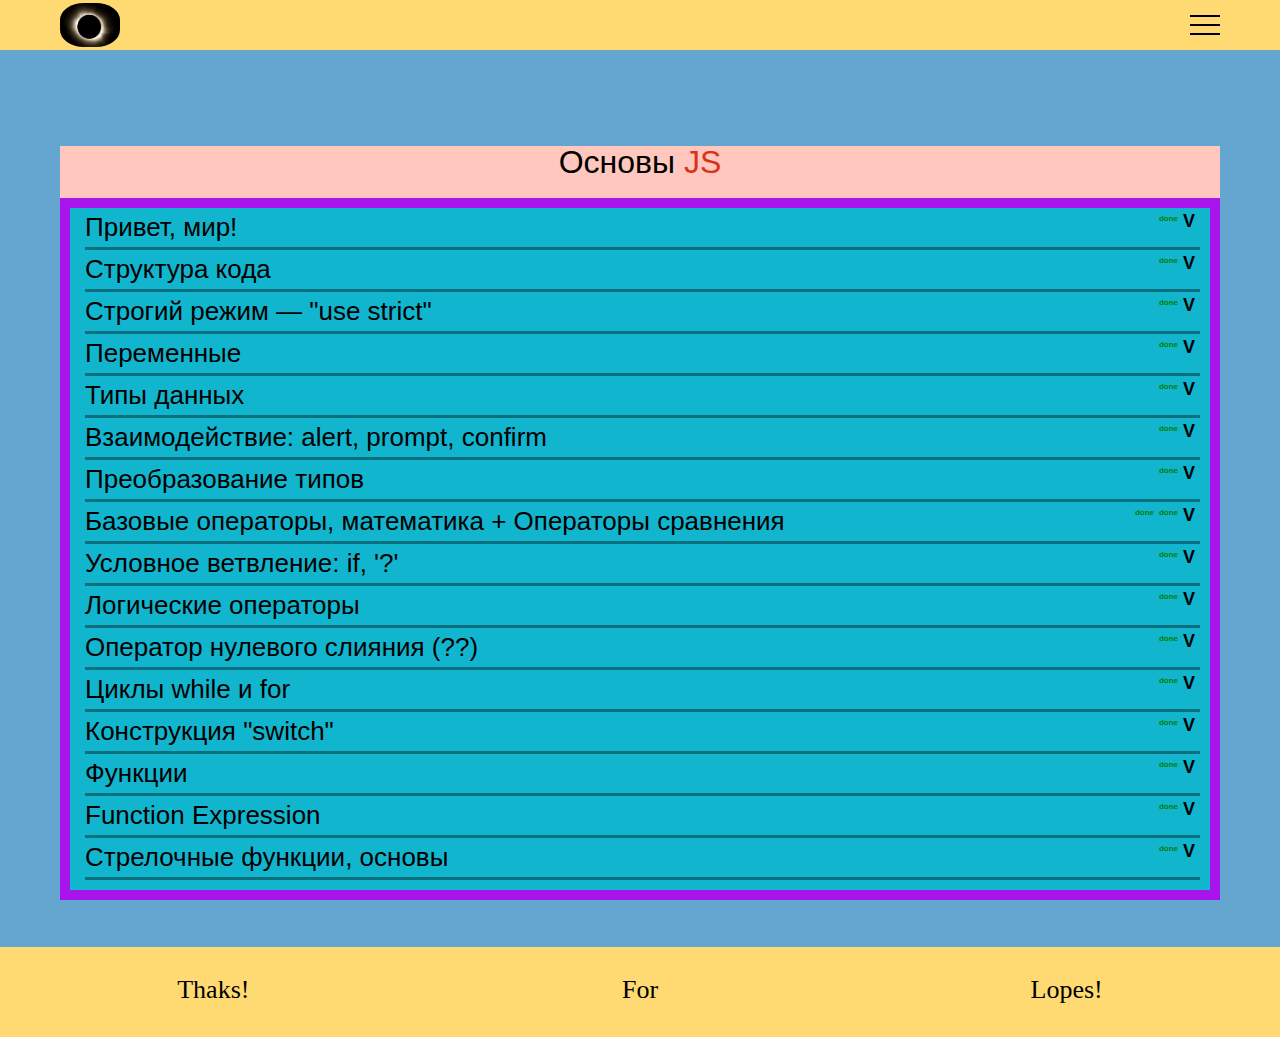
==== commit 39774f56: "JS-Lopes" ====
--- a/index.html
+++ b/index.html
@@ -58,7 +58,7 @@
             </li>
         </ul>
     </div>
-</nav>        <div class="example">
+</nav>        <section class="example">
             <div class="example__wrapper">
                 <h1 class="example__title"> Основы <span>JS</span></h1>
                 <ul class="example__list">
@@ -425,50 +425,111 @@
                             </form>
                         </div>
                     </li>
-                    <!-- -->
+                    <!-- Конструкция "switch"-->
                     <li class="example-items">
                         <div class="example-item hoverable">Конструкция "switch"
-                            <span class="inprogress">In progress</span>
-                            <span class="marker">V</span>
-                        </div>
-                        <div class="example-item__homework display__none"></div>
-                    </li>
-                    <!-- -->
+                            <span class="done">done</span>
+                            <span class="marker">V</span>
+                        </div>
+                        <div class="example-item__homework display__none">
+                            <div class="example-item__decor">
+                                Конструкция switch заменяет собой сразу несколько if.
+
+                                Она представляет собой более наглядный способ сравнить выражение сразу с несколькими
+                                вариантами.
+                            </div>
+                            <form name="switch" action="#" class="form__switch">
+                                <div class="form__switch-item">
+                                    <label for="form__switch-input" class="label">Введите название вашего
+                                        браузера</label>
+                                    <input id="form__switch-input" type="text" value="" name="formSwitchInput"
+                                        class="form__switch-item-input">
+                                    <span class="button__form button__switch-1 hoverable">Пуск!</span>
+                                </div>
+                            </form>
+                            <div class="example-item__decor-center">Введите число между 0 и 3</div>
+                            <div class="button__form button__switch-2 hoverable">Пуск!</d>
+                            </div>
+                    </li>
+                    <!-- Function -->
                     <li class="example-items">
                         <div class="example-item hoverable">Функции
-                            <span class="inprogress">In progress</span>
-                            <span class="marker">V</span>
-                        </div>
-                        <div class="example-item__homework display__none"></div>
-                    </li>
-                    <!-- -->
+                            <span class="done">done</span>
+                            <span class="marker">V</span>
+                        </div>
+                        <div class="example-item__homework display__none">
+                            <div class="example-item__decor-center">Перепишите функцию, используя оператор '?' или '||'
+                            </div>
+                            <div class="button__form button__function-1 hoverable">'?'</div>
+                            <div class="button__form button__function-2 hoverable">'||'</div>
+                            <div class="example-item__decor-center">Функция min(a, b)</div>
+                            <div class="button__form button__function-3 hoverable">Пуск!</div>
+                            <div class="example-item__decor-center">Функция pow(x,n)</div>
+                            <div class="button__form button__function-4 hoverable">Пуск!</div>
+                        </div>
+                    </li>
+                    <!-- Function Expression -->
                     <li class="example-items">
                         <div class="example-item hoverable">Function Expression
-                            <span class="inprogress">In progress</span>
-                            <span class="marker">V</span>
-                        </div>
-                        <div class="example-item__homework display__none"></div>
-                    </li>
-                    <!-- -->
+                            <span class="done">done</span>
+                            <span class="marker">V</span>
+                        </div>
+                        <div class="example-item__homework display__none">
+                            <ul class="example-item__function-expressions">
+                                <li>Функции – это значения. Они могут быть присвоены, скопированы или объявлены в любом
+                                    месте кода.</li>
+                                <li>Если функция объявлена как отдельная инструкция в основном потоке кода, то это
+                                    Function Declaration.</li>
+                                <li>Если функция была создана как часть выражения, то считается, что эта функция
+                                    объявлена при помощи Function Expression.</li>
+                                <li>Function Declaration обрабатываются перед выполнением блока кода. Они видны во всём
+                                    блоке.</li>
+                                <li>Функции, объявленные при помощи Function Expression, создаются, только когда поток
+                                    выполнения достигает их.</li>
+                            </ul>
+
+                            <div class="example-item__decor"> В большинстве случаев, когда нам нужно создать функцию,
+                                предпочтительно использовать
+                                Function Declaration, т.к. функция будет видима до своего объявления в коде. Это
+                                позволяет
+                                более гибко организовывать код и улучшает его читаемость.</div>
+
+                            <div class="example-item__decor">Таким образом, мы должны прибегать к объявлению функций при
+                                помощи Function Expression в
+                                случае, когда синтаксис Function Declaration не подходит для нашей задачи. Мы
+                                рассмотрели
+                                несколько таких примеров в этой главе, и рассмотрим их ещё больше в будущем.</div>
+                        </div>
+                    </li>
+                    <!-- Arrow function-->
                     <li class="example-items">
                         <div class="example-item hoverable">Стрелочные функции, основы
-                            <span class="inprogress">In progress</span>
-                            <span class="marker">V</span>
-                        </div>
-                        <div class="example-item__homework display__none"></div>
-                    </li>
-                    <!-- -->
-                    <li class="example-items">
-                        <div class="example-item hoverable">Особенности JavaScript
-                            <span class="inprogress">In progress</span>
-                            <span class="marker">V</span>
-                        </div>
-                        <div class="example-item__homework display__none"></div>
-                    </li>
-                    <!-- -->
+                            <span class="done">done</span>
+                            <span class="marker">V</span>
+                        </div>
+                        <div class="example-item__homework display__none">
+                            <div class="example-item__decor">Стрелочные функции очень удобны для простых действий,
+                                особенно для однострочных.</div>
+
+                            <div class="example-item__decor">Они бывают двух типов:</div>
+
+                            <div class="example-item__decor">Без фигурных скобок: (...args) => expression – правая
+                                сторона выражение: функция вычисляет
+                                его и возвращает результат. Скобки можно не ставить, если аргумент только один: n => n *
+                                2.
+                                С фигурными скобками: (...args) => { body } – скобки позволяют нам писать несколько
+                                инструкций внутри функции, но при этом необходимо явно вызывать return, чтобы вернуть
+                                значение.</div>
+
+                            <div class="example-item__decor-center">Заменили код Function Expression стрелочной
+                                функцией:</div>
+                            <div class="button__form button__arrow-function hoverable">Пуск!</div>
+
+                        </div>
+                    </li>
                 </ul>
             </div>
-        </div>
+    </div>
 <div class="footer">
     <ul class="footer__space">
         <li class="footer__item hoverable"> Thaks!</li>
--- a/css/style.css
+++ b/css/style.css
@@ -19,6 +19,30 @@
     --text-size-header-1: 26px;
     --text-size-header-2: 20px;
     --text-size-marker: 16px;
+  }
+}
+@media (max-width: 532px) {
+  :root {
+    --text-size-common: 12px;
+    --text-size-header-1: 22px;
+    --text-size-header-2: 16px;
+    --text-size-marker: 14px;
+  }
+}
+@media (max-width: 450px) {
+  :root {
+    --text-size-common: 10px;
+    --text-size-header-1: 20px;
+    --text-size-header-2: 14px;
+    --text-size-marker: 13px;
+  }
+}
+@media (max-width: 401px) {
+  :root {
+    --text-size-common: 8px;
+    --text-size-header-1: 18px;
+    --text-size-header-2: 12px;
+    --text-size-marker: 12px;
   }
 }
 * {
@@ -456,7 +480,8 @@
 .hello__world-input,
 .variable-input,
 .base__operators-math-item-input,
-.form__cikles-item-input {
+.form__cikles-item-input,
+.form__switch-item-input {
   padding: 5px 10px 5px 15px;
   height: 40px;
   width: 100%;
@@ -521,13 +546,20 @@
   right: 0;
 }
 
-.button__cikles-4 {
+.button__cikles-4,
+.button__switch-1 {
   display: inline-block;
 }
 
-.form__cikles-item-input {
+.form__cikles-item-input,
+.form__switch-item-input {
   margin: 0 40px 0 40px;
   width: auto;
+}
+
+.example-item__function-expressions li {
+  list-style-type: circle;
+  margin: 0 0 0 40px;
 }
 
 body {
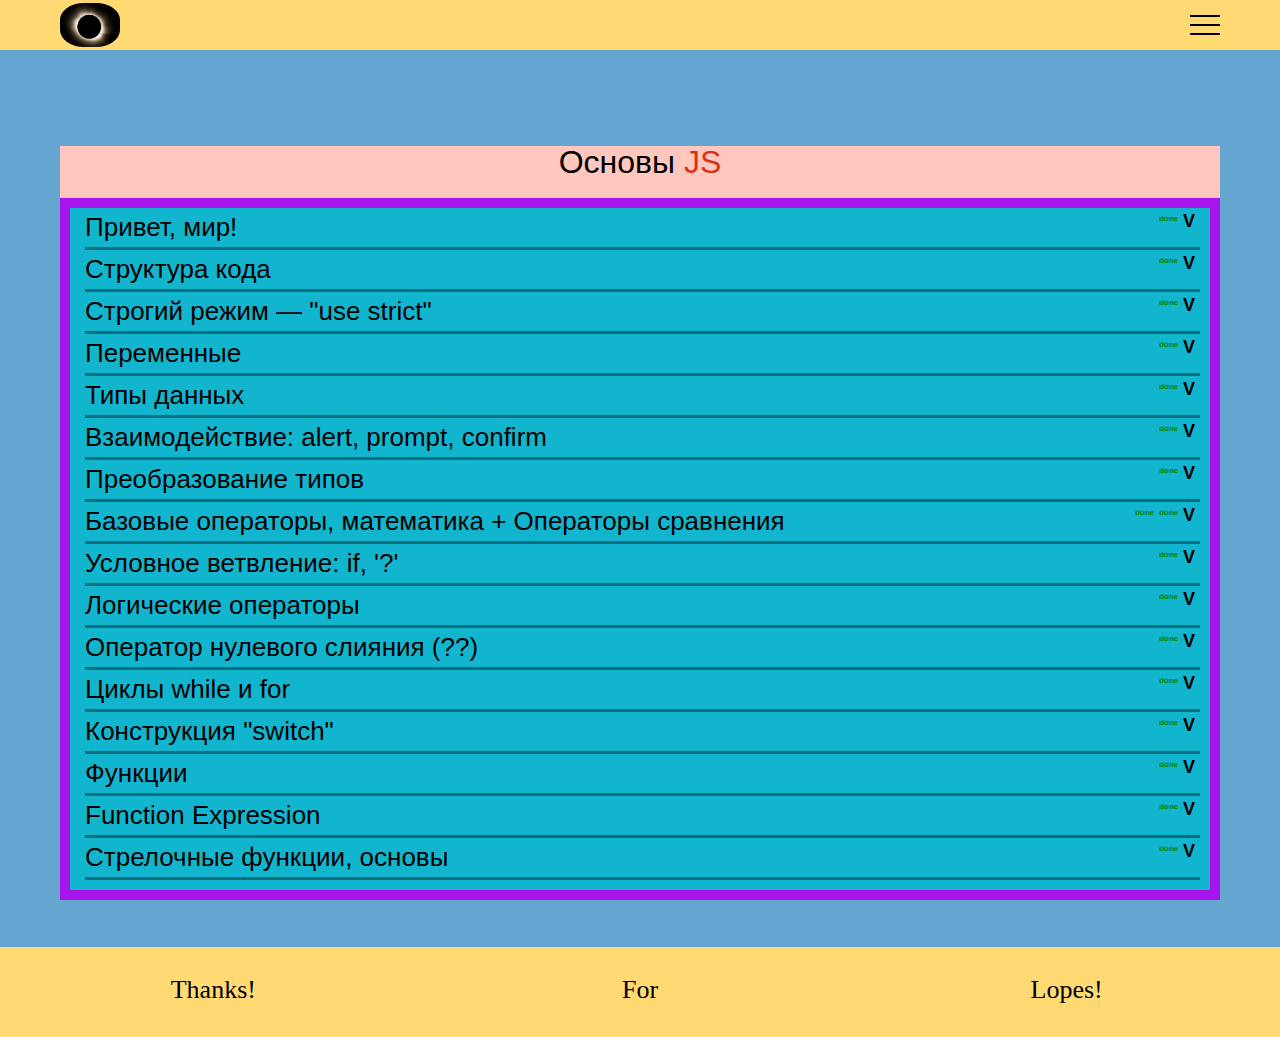
==== commit a2473472: "nameOfProgect" ====
--- a/index.html
+++ b/index.html
@@ -475,7 +475,7 @@
                             <span class="marker">V</span>
                         </div>
                         <div class="example-item__homework display__none">
-                            <ul class="example-item__function-expressions">
+                            <ul class="example-item__basejs-liststyle">
                                 <li>Функции – это значения. Они могут быть присвоены, скопированы или объявлены в любом
                                     месте кода.</li>
                                 <li>Если функция объявлена как отдельная инструкция в основном потоке кода, то это
@@ -529,15 +529,17 @@
                     </li>
                 </ul>
             </div>
+        </section>
     </div>
 <div class="footer">
     <ul class="footer__space">
-        <li class="footer__item hoverable"> Thaks!</li>
+        <li class="footer__item hoverable"> Thanks!</li>
         <li class="footer__item hoverable">For</li>
         <li class="footer__item hoverable">Lopes!</li>
     </ul>
 </div>    </div>
-    <script src="js\script.js"></script>
+    <script src="js\basisJSpage.js"></script>
+    <script src="js\mainFunctionsAppInit.js"></script>
 </body>
 
 </html>--- a/css/style.css
+++ b/css/style.css
@@ -557,7 +557,12 @@
   width: auto;
 }
 
-.example-item__function-expressions li {
+.example-item__basejs-liststyle li {
+  list-style-type: circle;
+  margin: 0 0 0 40px;
+}
+
+.example-item__qualityofcode-liststyle li {
   list-style-type: circle;
   margin: 0 0 0 40px;
 }
